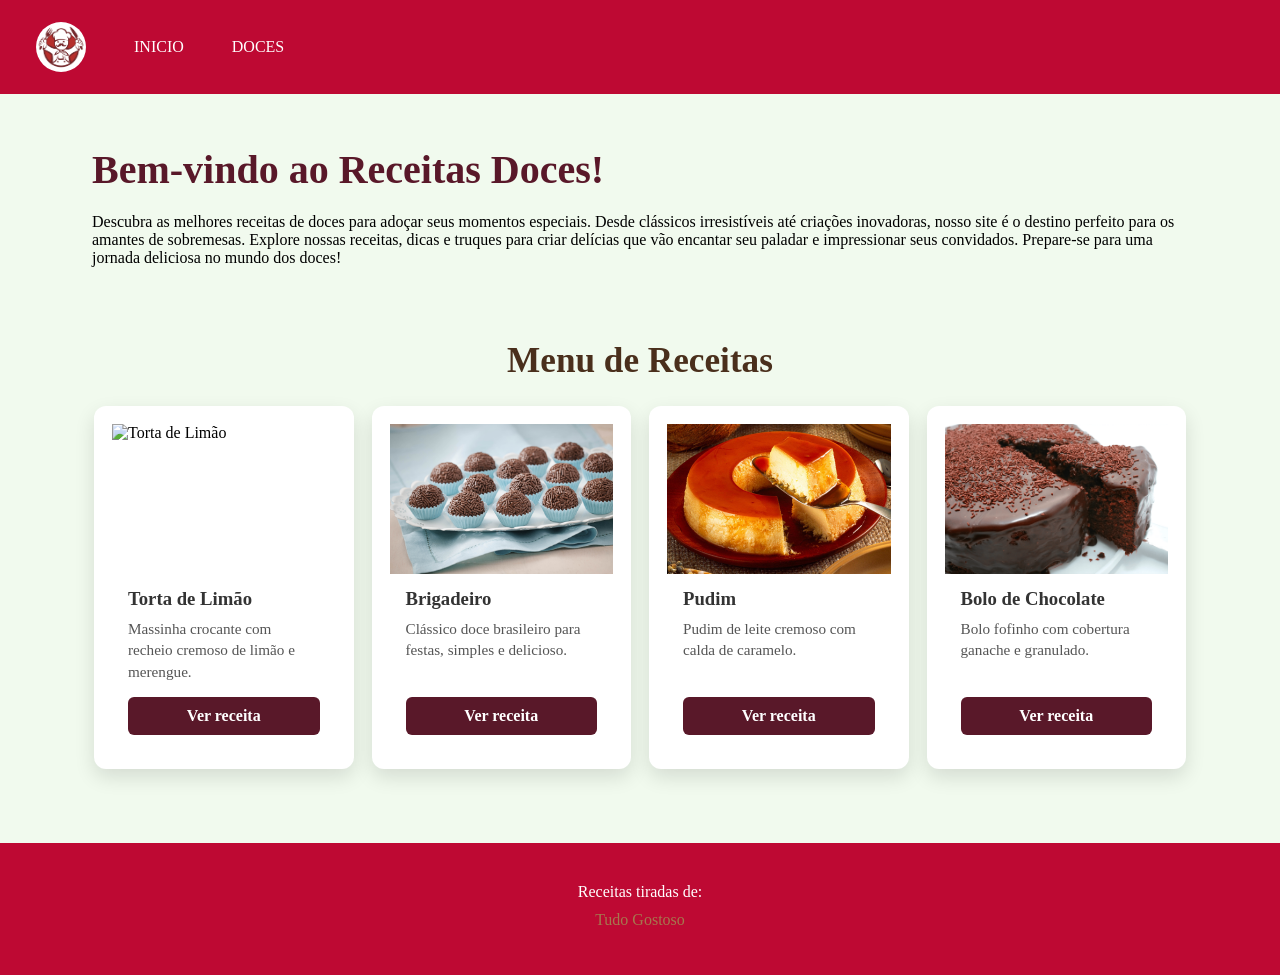
==== index.html @ da4e7edb "Add files via upload" ====
<!DOCTYPE html>
<html lang="pt-BR">
<head>
    <meta charset="UTF-8">
    <title>Receitas Doces</title>
    <meta name="viewport" content="width=device-width, initial-scale=1">
    <link rel="stylesheet" href="main.css">
</head>
<body>

    

      <!--Barra de navegação-->
    <div id="navbar">
        <a href="index.html" class="logo-link">
            <img src="assets/logosite.png" alt="Logo Receitas Doces" class="nav-logo">
        </a>
        <a href="index.html">INICIO</a>
        <a href="doces.html">DOCES</a>
        
    </div>


    <div class="container">
    
        <div class="main">
            <article id="inicial">
                <h1>Bem-vindo ao Receitas Doces!</h1>
                <p>Descubra as melhores receitas de doces para adoçar seus momentos especiais. Desde clássicos irresistíveis até criações inovadoras, nosso site é o destino perfeito para os amantes de sobremesas. Explore nossas receitas, dicas e truques para criar delícias que vão encantar seu paladar e impressionar seus convidados. Prepare-se para uma jornada deliciosa no mundo dos doces!</p>
            </article>
            
      
        <section id="menu-receitas">
            <h2>Menu de Receitas</h2>
            <div class="cards">
                <article class="card">
                    <img src="/assets/fatia torta.png" alt="Torta de Limão" class="fatia-torta">
                    <h3>Torta de Limão</h3>
                    <p>Massinha crocante com recheio cremoso de limão e merengue.</p>
                    <a class="btn-card" href="doces.html#torta-limao">Ver receita</a>
                </article>
                <article class="card">
                    <img src="/assets/brigadeiro.jpg" alt="Brigadeiro" class="brigadeiro-img">
                    <h3>Brigadeiro</h3>
                    <p>Clássico doce brasileiro para festas, simples e delicioso.</p>
                    <a class="btn-card" href="doces.html#brigadeiro">Ver receita</a>
                </article>
                <article class="card">
                    <img src="/assets/pudimm.jpg" alt="Pudim" class="pudim-img">
                    <h3>Pudim</h3>
                    <p>Pudim de leite cremoso com calda de caramelo.</p>
                    <a class="btn-card" href="doces.html#pudim">Ver receita</a>
                </article>
                <article class="card">
                    <img src="/assets/bolo-chocolate.png" alt="Bolo de Chocolate">
                    <h3>Bolo de Chocolate</h3>
                    <p>Bolo fofinho com cobertura ganache e granulado.</p>
                    <a class="btn-card" href="doces.html#bolo-chocolate">Ver receita</a>
                </article>
            </div>
        </section>

      </div>
    </div>


   <footer>
        <h2></h2>
      <p>Receitas tiradas de: <a href="https://www.tudogostoso.com.br/categorias/1037-doces-e-sobremesas" target="_blank" rel="noopener">Tudo Gostoso</a> </h2>
   </footer>

</body>
</html>
---- main.css ----
/* Configurações Gerais e Variáveis */
:root {
    --black: #000;
    --white: #FFFFFF;
    --amora: #591829;
    --vermelhocereja: #be0933;
    --rosa: #880f33;
    --creme: #F1FAEE;
    --marrom: #a6774E;
}


body {
    font-family: serif;
    background: var(--creme);
    margin: 0;
}



/*Barra de navegação*/
#navbar{
    position: sticky;
    top: 0;
    overflow: hidden;
    background-color: var(--vermelhocereja);
    display: flex;
    align-items: center;
    padding: 4px 12px;
    gap: 8px;
}

#navbar .logo-link {
    display: inline-flex;
    align-items: center;
}

#navbar .nav-logo {
    height: 50px;
    width: auto;
    max-width: 140px;
    border-radius: 50px;
}

/*Links com aparencia difente*/
#navbar a{
    color: var(--white);
    display: block;
    float: left;
    padding: 10px;
    text-align: center;
    text-decoration: none;
}

/*Link do navbar em destaque*/
#navbar a.active{
    background-color: var(--amora);
}

/*Mouse sobre o menu*/
#navbar a:hover{
    background-color: var(--amora);
    color: var(--creme);
}



.main {
    flex: 70%;
    
    padding: 20px;
}

.main h1 {
    color: var(--amora);
    font-size: 2.5rem;
    margin-bottom: 20px;
}

/* Listas */
ul {
    font-family: 'Times New Roman', Times, serif;
}

li {
    list-style: c;
}

.list {
    list-style-type: circle;
    margin-bottom: 8px;
    list-style-position: inside;
}



/* imagem da fatia de torta */
.fatia-torta {
    max-width: 100%;
    width: 280px;
    height: auto;
    display: block;
    margin: 0 auto;
    
}

/* cores de texto e fundo ingredientes e preparo */
.ingredientes {
    background-color: var(--rosa);
    color: var(--white);
    padding: 15px;
    border-radius: 50px;
}

.preparo {
    background-color: var(--marrom);
    --fontColor: var(--black);
    padding: 15px;
    border-radius: 50px;
}

.brigadeiro-img {
    max-width: 100%;
    width: 280px;
    height: auto;
    display: block;
    margin: 0 auto;
   
}

.pudim-img {
    max-width: 100%;
    width: 280px;
    height: auto;
    display: block;
    margin: 0 auto;
    
}

#menu-receitas {
    padding: 40px 20px;
    background-color: var(--creme);
}

#menu-receitas h2 {
    text-align: center;
    margin-bottom: 25px;
    color: #4a2f1c;
    font-size: 2.2rem;
}

.cards {
    display: grid;
    grid-template-columns: repeat(auto-fit, minmax(220px, 1fr));
    gap: 18px;
    max-width: 1200px;
    margin: 0 auto;
}

.card {
    background: white;
    border-radius: 12px;
    box-shadow: 0 8px 20px rgba(0,0,0,0.12);
    overflow: hidden;
    display: flex;
    flex-direction: column;
    transition: transform 0.25s ease, box-shadow 0.25s ease;
}

.card:hover {
    transform: translateY(-4px);
    box-shadow: 0 14px 28px rgba(0,0,0,0.2);
}

.card img {
    width: 100%;
    height: 150px;
    object-fit: cover;
}

.card h3 {
    margin: 14px 16px 8px;
    color: #333;
}

.card p {
    margin: 0 16px 15px;
    color: #555;
    font-size: 0.95rem;
    line-height: 1.4;
    flex-grow: 1;
}

/* Espaço interno nos textos dos artigos para não colar na borda */
.container article,
#menu-receitas .card,
.ingredientes,
.preparo {
    padding: 18px;
}

.container article h1,
#menu-receitas h2,
.ingredientes h3,
.preparo h3 {
    margin-top: 0;
}


.btn-card {
    display: inline-block;
    margin: 0 16px 16px;
    background-color: var(--amora);
    color: #fff;
    text-decoration: none;
    text-align: center;
    border-radius: 6px;
    padding: 10px 14px;
    font-weight: bold;
    transition: background 0.2s ease;
}

.btn-card:hover {
    background-color: var(--creme);
    color: var(--amora);
}


/* tabela */

table {
    font-family: arial, sans-serif;
    border-collapse: collapse;
    width: 100%;
    margin-bottom: 20px;
}

td, th {
    border: 1px solid var(--black);
    text-align: left;
    padding: 8px;
}

tr:nth-child(even) {
    background-color: var(--rosa);
}

footer {
  padding: 20px;
  text-align: center;
  background: var(--vermelhocereja); 
  color: var(--white);
  
}
footer a {
    color: var(--marrom);
    display: block;
    
    padding: 10px;
    text-align: center;
    text-decoration: none;
}


/* Responsividade */

/* Mobile first (padrão para smartphones) */
.container {
    padding: 10px;
}

@media screen and (min-width: 480px) {
    #navbar {
        padding: 8px 14px;
        gap: 10px;
    }

    #navbar a {
        padding: 8px 10px;
        font-size: 0.9rem;
    }

    .cards {
        grid-template-columns: repeat(2, minmax(200px, 1fr));
    }

    .fatia-torta,
    .brigadeiro-img,
    .pudim-img {
        width: 320px;
    }
}

@media screen and (min-width: 768px) {
    #navbar {
        padding: 10px 16px;
        gap: 12px;
    }

    #navbar a {
        padding: 10px 12px;
        font-size: 1rem;
    }

    .container {
        max-width: 720px;
        margin: 0 auto;
    }
    .cards {
        grid-template-columns: repeat(3, minmax(220px, 1fr));
    }

    .fatia-torta,
    .brigadeiro-img,
    .pudim-img {
        width: 380px;
    }
}

@media screen and (min-width: 1024px) {
    #navbar {
        padding: 12px 18px;
        gap: 14px;
    }

    #navbar a {
        padding: 10px 14px;
        font-size: 1rem;
    }

    .container {
        max-width: 980px;
    }
    .main {
        padding: 24px;
    }

    .fatia-torta,
    .brigadeiro-img,
    .pudim-img {
        width: 420px;
    }
}

@media screen and (min-width: 1200px) {
    #navbar {
        padding: 12px 20px;
        gap: 16px;
    }

    #navbar a {
        padding: 10px 16px;
        font-size: 1rem;
    }

    .container {
        max-width: 1180px;
    }
    .cards {
        grid-template-columns: repeat(4, minmax(220px, 1fr));
    }

    .fatia-torta,
    .brigadeiro-img,
    .pudim-img {
        width: 480px;
    }
}
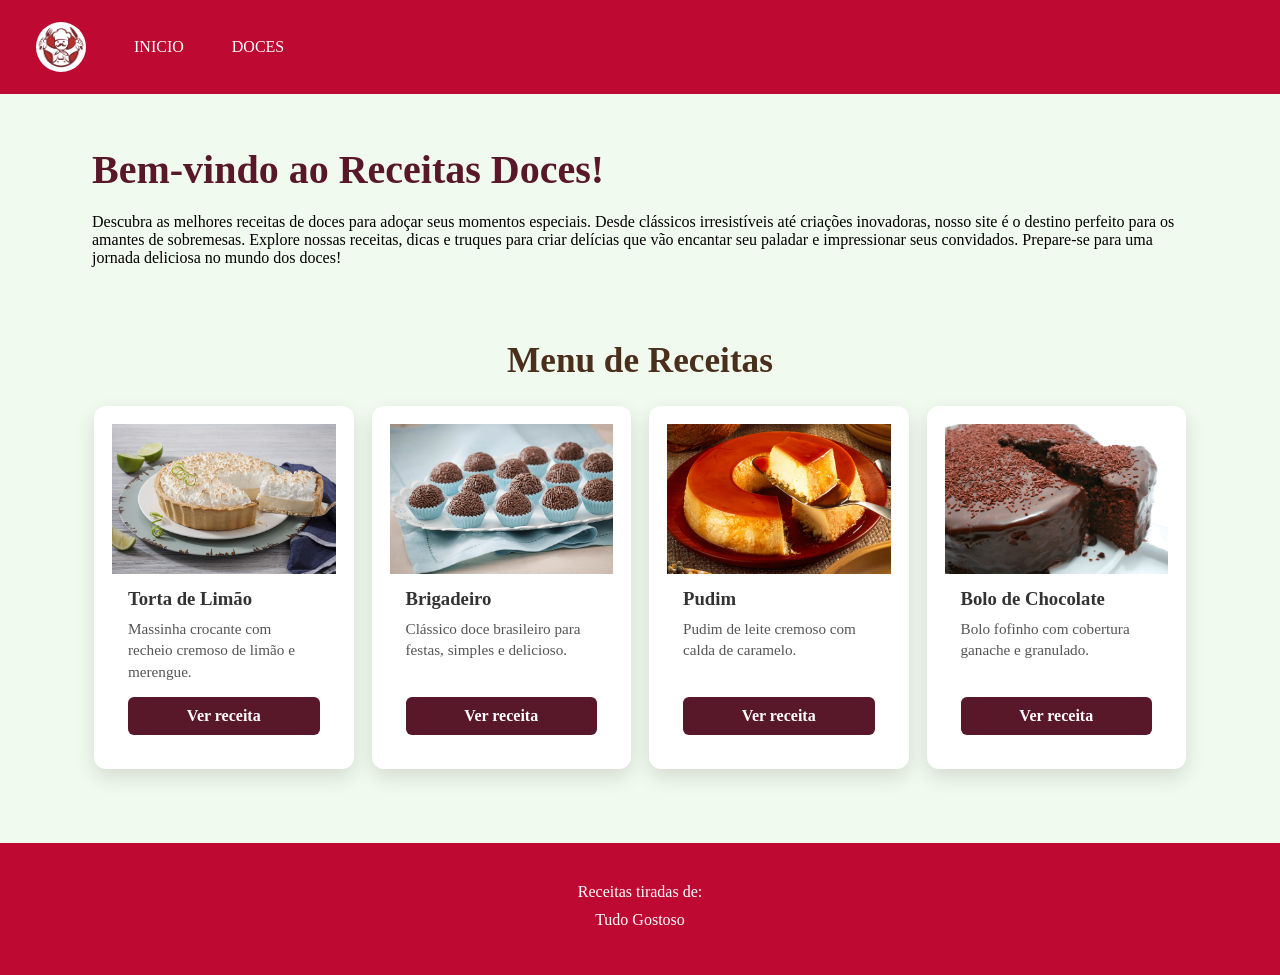
==== commit a2e1e532: "Update index.html" ====
--- a/index.html
+++ b/index.html
@@ -34,7 +34,7 @@
             <h2>Menu de Receitas</h2>
             <div class="cards">
                 <article class="card">
-                    <img src="/assets/fatia torta.png" alt="Torta de Limão" class="fatia-torta">
+                    <img src="/assets/tortainteira.jpg" alt="Torta de Limão" class="fatia-torta">
                     <h3>Torta de Limão</h3>
                     <p>Massinha crocante com recheio cremoso de limão e merengue.</p>
                     <a class="btn-card" href="doces.html#torta-limao">Ver receita</a>
@@ -63,11 +63,10 @@
       </div>
     </div>
 
-
    <footer>
         <h2></h2>
-      <p>Receitas tiradas de: <a href="https://www.tudogostoso.com.br/categorias/1037-doces-e-sobremesas" target="_blank" rel="noopener">Tudo Gostoso</a> </h2>
+      <p>Receitas tiradas de: <a href="https://www.tudogostoso.com.br/categorias/1037-doces-e-sobremesas" target="_blank" rel="noopener">Tudo Gostoso</a> </p>
    </footer>
 
 </body>
-</html>+</html>
--- a/main.css
+++ b/main.css
@@ -114,7 +114,7 @@
 
 .preparo {
     background-color: var(--marrom);
-    --fontColor: var(--black);
+    color: var(--black);
     padding: 15px;
     border-radius: 50px;
 }
@@ -252,15 +252,19 @@
   color: var(--white);
   
 }
+
 footer a {
-    color: var(--marrom);
-    display: block;
-    
+    color: var(--white);
+    display: block;
     padding: 10px;
     text-align: center;
     text-decoration: none;
 }
 
+
+footer a:hover {
+    color: var(--marrom);
+}
 
 /* Responsividade */
 
@@ -365,4 +369,4 @@
     .pudim-img {
         width: 480px;
     }
-}+}
